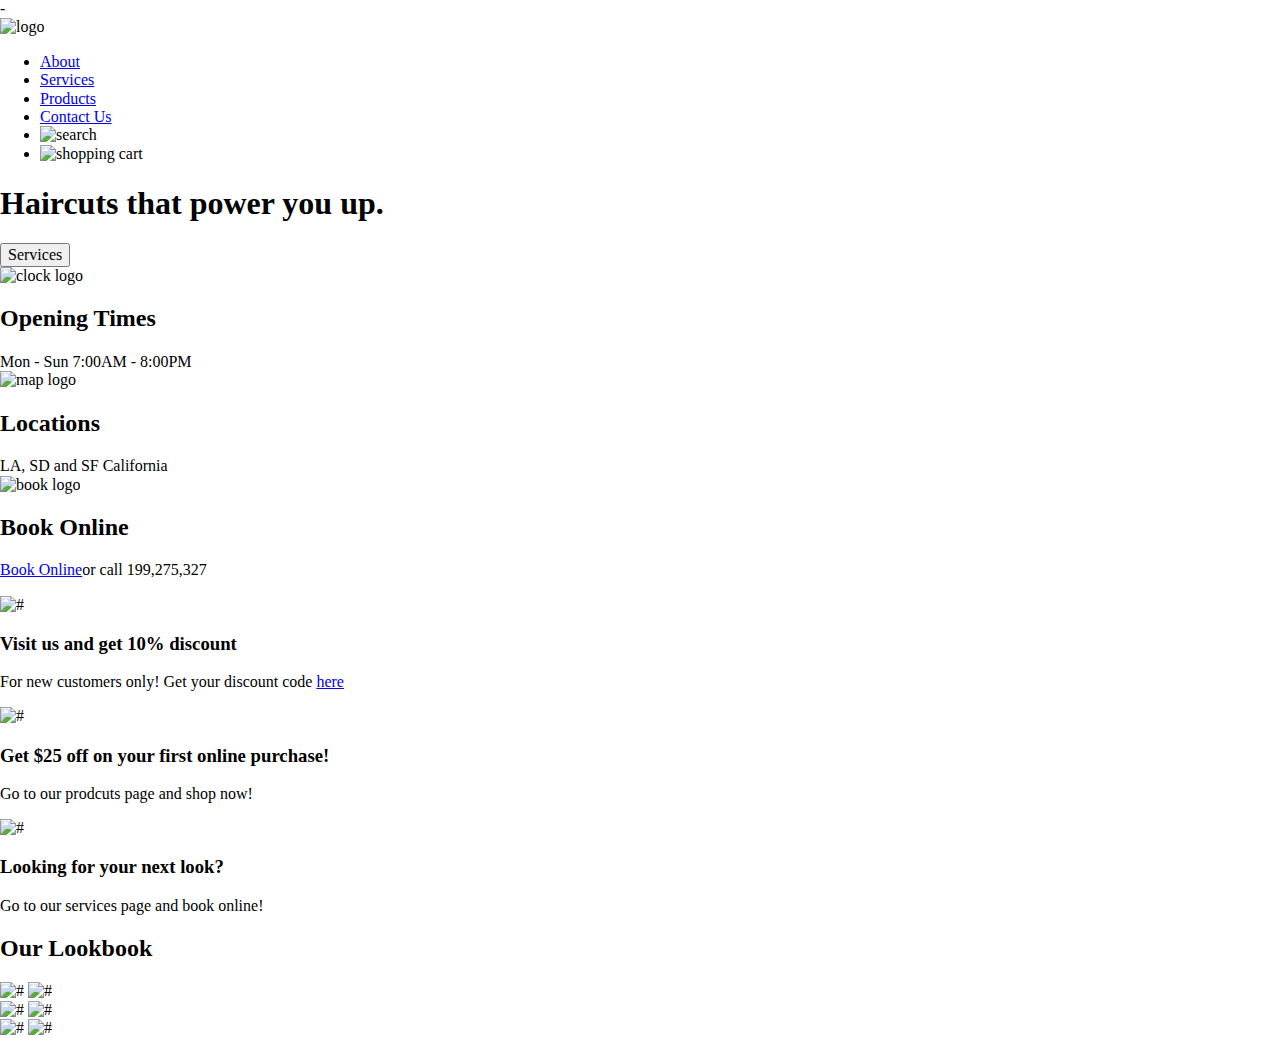
==== Hair-Salon-layout/index.html @ 532c35f3 "hair salon html" ====
-<!DOCTYPE html>
<html lang="en">
	<head>
    	<meta charset="utf-8">
    	<meta name="description" content="Your description goes here">
    	<meta name="keywords" content="one, two, three">

		<title>Blank Template</title>

		<!-- external CSS link -->
		<link rel="stylesheet" href="normalize.css">
		<link rel="stylesheet" href="style.css">
	</head>
	<body>
		<header>
			<img src="#" alt="logo">
			<nav>
				<ul>
					<li><a href="#">About</a></li>
					<li><a href="#">Services</a></li>
					<li><a href="#">Products</a></li>
					<li><a href="#">Contact Us</a></li>
					<li><img src="#" alt="search"></li>
					<li><img src="#" alt="shopping cart"></li>
				</ul>
			</nav>
		</header>
		<main>
			<section>
				<h1>Haircuts that power you up.</h1>
				<button name="services">Services</button>
			</section>
		</main>
		<section>
			<section>
				<img src="#" alt="clock logo">
				<h2>Opening Times</h2>
				<span>Mon - Sun</span>
				<span>7:00AM - 8:00PM</span>
			</section>
			<section>
				<img src="#" alt="map logo">
				<h2>Locations</h2>
				<span>LA, SD and SF California</span>
			</section>
			<section>
				<img src="#" alt="book logo">
				<h2>Book Online</h2>
				<p><a href=#>Book Online</a>or call 199,275,327</p>
			</section>
		</section>
		<section>
			<section>
				<img src="#" alt="#">
				<h3>Visit us and get 10% discount</h3>
				<p>For new customers only! Get your discount code <a href="#">here</a></p>
			</section>
			<section>
				<img src="#" alt="#">
				<h3>Get &dollar;25 off on your first online purchase!</h3>
				<p>Go to our prodcuts page and shop now!</p>
			</section>
			<section>
				<img src="#" alt="#">
				<h3>Looking for your next look?</h3>
				<p>Go to our services page and book online!</p>
			</section>
		</section>
		<section>
			<h2>Our Lookbook</h2>
			<section>
				<img src="#" alt="#">
				<img src="#" alt="#">
			</section>
			<section>
				<img src="#" alt="#">
				<img src="#" alt="#">
			</section>
			<section>
				<img src="#" alt="#">
				<img src="#" alt="#">
			</section>
		</section>
	</body>
</html>
---- Hair-Salon-layout/style.css ----
/* Box Model Hack */
* {
     box-sizing: border-box;
}

/* Clear fix hack */
.clearfix:after {
     content: ".";
     display: block;
     clear: both;
     visibility: hidden;
     line-height: 0;
     height: 0;
}

.clear {
	clear: both;
}

/******************************************
/* BASE STYLES
/*******************************************/

body {

}


/******************************************
/* LAYOUT
/*******************************************/
header {

}

footer {

}

/******************************************
/* ADDITIONAL STYLES
/*******************************************/
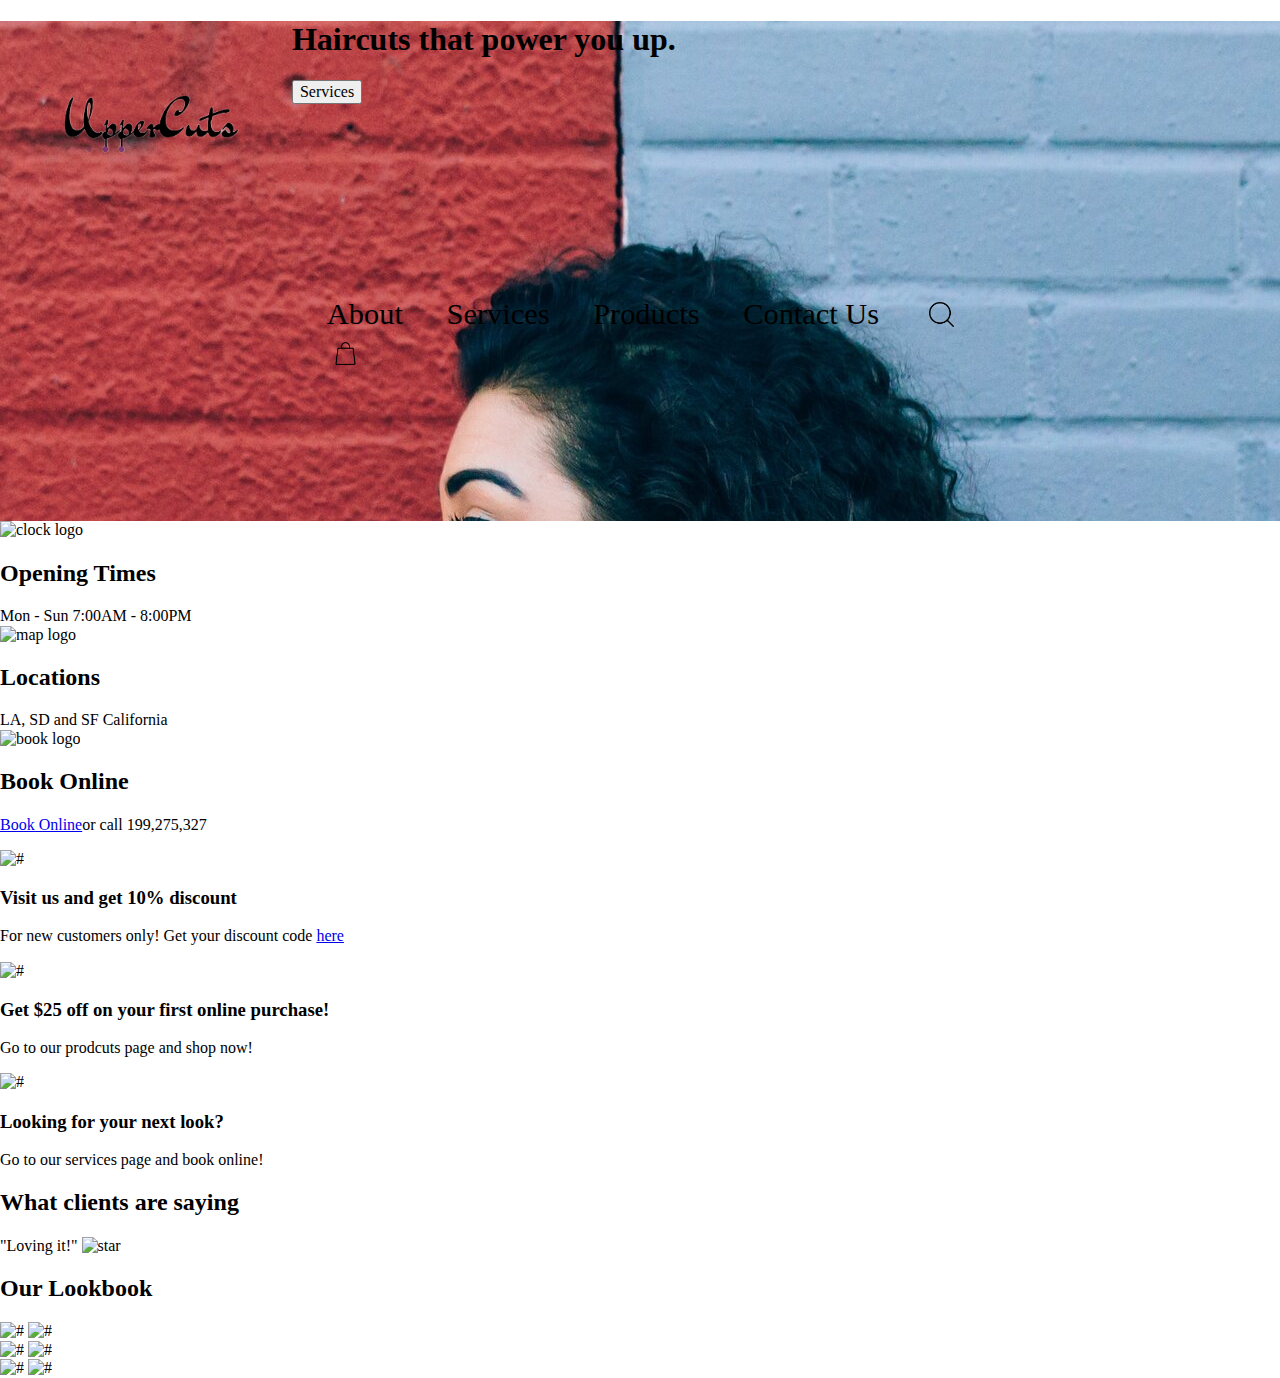
==== commit 14fdc4d7: "update" ====
--- a/Hair-Salon-layout/index.html
+++ b/Hair-Salon-layout/index.html
@@ -1,4 +1,4 @@
--<!DOCTYPE html>
+<!DOCTYPE html>
 <html lang="en">
 	<head>
     	<meta charset="utf-8">
@@ -13,15 +13,15 @@
 	</head>
 	<body>
 		<header>
-			<img src="#" alt="logo">
-			<nav>
+			<img src="UClogo.png" alt="logo" class="logo fltlft">
+			<nav class="fltlft">
 				<ul>
-					<li><a href="#">About</a></li>
-					<li><a href="#">Services</a></li>
-					<li><a href="#">Products</a></li>
-					<li><a href="#">Contact Us</a></li>
-					<li><img src="#" alt="search"></li>
-					<li><img src="#" alt="shopping cart"></li>
+					<li class="fltlft list"><a href="#" class="anc hfont">About</a></li>
+					<li class="fltlft list"><a href="#" class="anc hfont">Services</a></li>
+					<li class="fltlft list"><a href="#" class="anc hfont">Products</a></li>
+					<li class="fltlft list"><a href="#" class="anc hfont">Contact Us</a></li>
+					<li class="fltlft list"><img src="magnifying-glass.png" alt="search" class="lgo"></li>
+					<li class="fltlft list"><img src="shopping-bag.png" alt="shopping" class="lgo"></li>
 				</ul>
 			</nav>
 		</header>
@@ -67,6 +67,11 @@
 			</section>
 		</section>
 		<section>
+			<h2>What clients are saying</h2>
+			<span>"Loving it!"</span>
+			<img src="#" alt="star">
+		</section>
+		<section>
 			<h2>Our Lookbook</h2>
 			<section>
 				<img src="#" alt="#">
--- a/Hair-Salon-layout/style.css
+++ b/Hair-Salon-layout/style.css
@@ -20,23 +20,42 @@
 /******************************************
 /* BASE STYLES
 /*******************************************/
-
-body {
-
+.fltlft{
+     float: left;
 }
-
-
+.anc{
+     text-decoration: none;
+}
 /******************************************
 /* LAYOUT
 /*******************************************/
-header {
-
+.header{
+     height: 210px;
+     background: rgb(255, 255, 255);
 }
-
-footer {
-
+nav{
+     width: 60%;
+     margin: 4% 0 0 19%;
 }
-
+.logo{
+     height: 208px;
+}
+.lgo{
+     height: 35px;
+     margin-left: 3%;
+}
+.hfont{
+     font-size: 1.9rem;   
+     color: black;
+}
+.list{
+     list-style: none;  
+     margin-left: 6%;
+}
+main{
+     background: url(devn-5unsplash.jpg) top no-repeat;
+     height: 500px;
+}
 /******************************************
 /* ADDITIONAL STYLES
 /*******************************************/
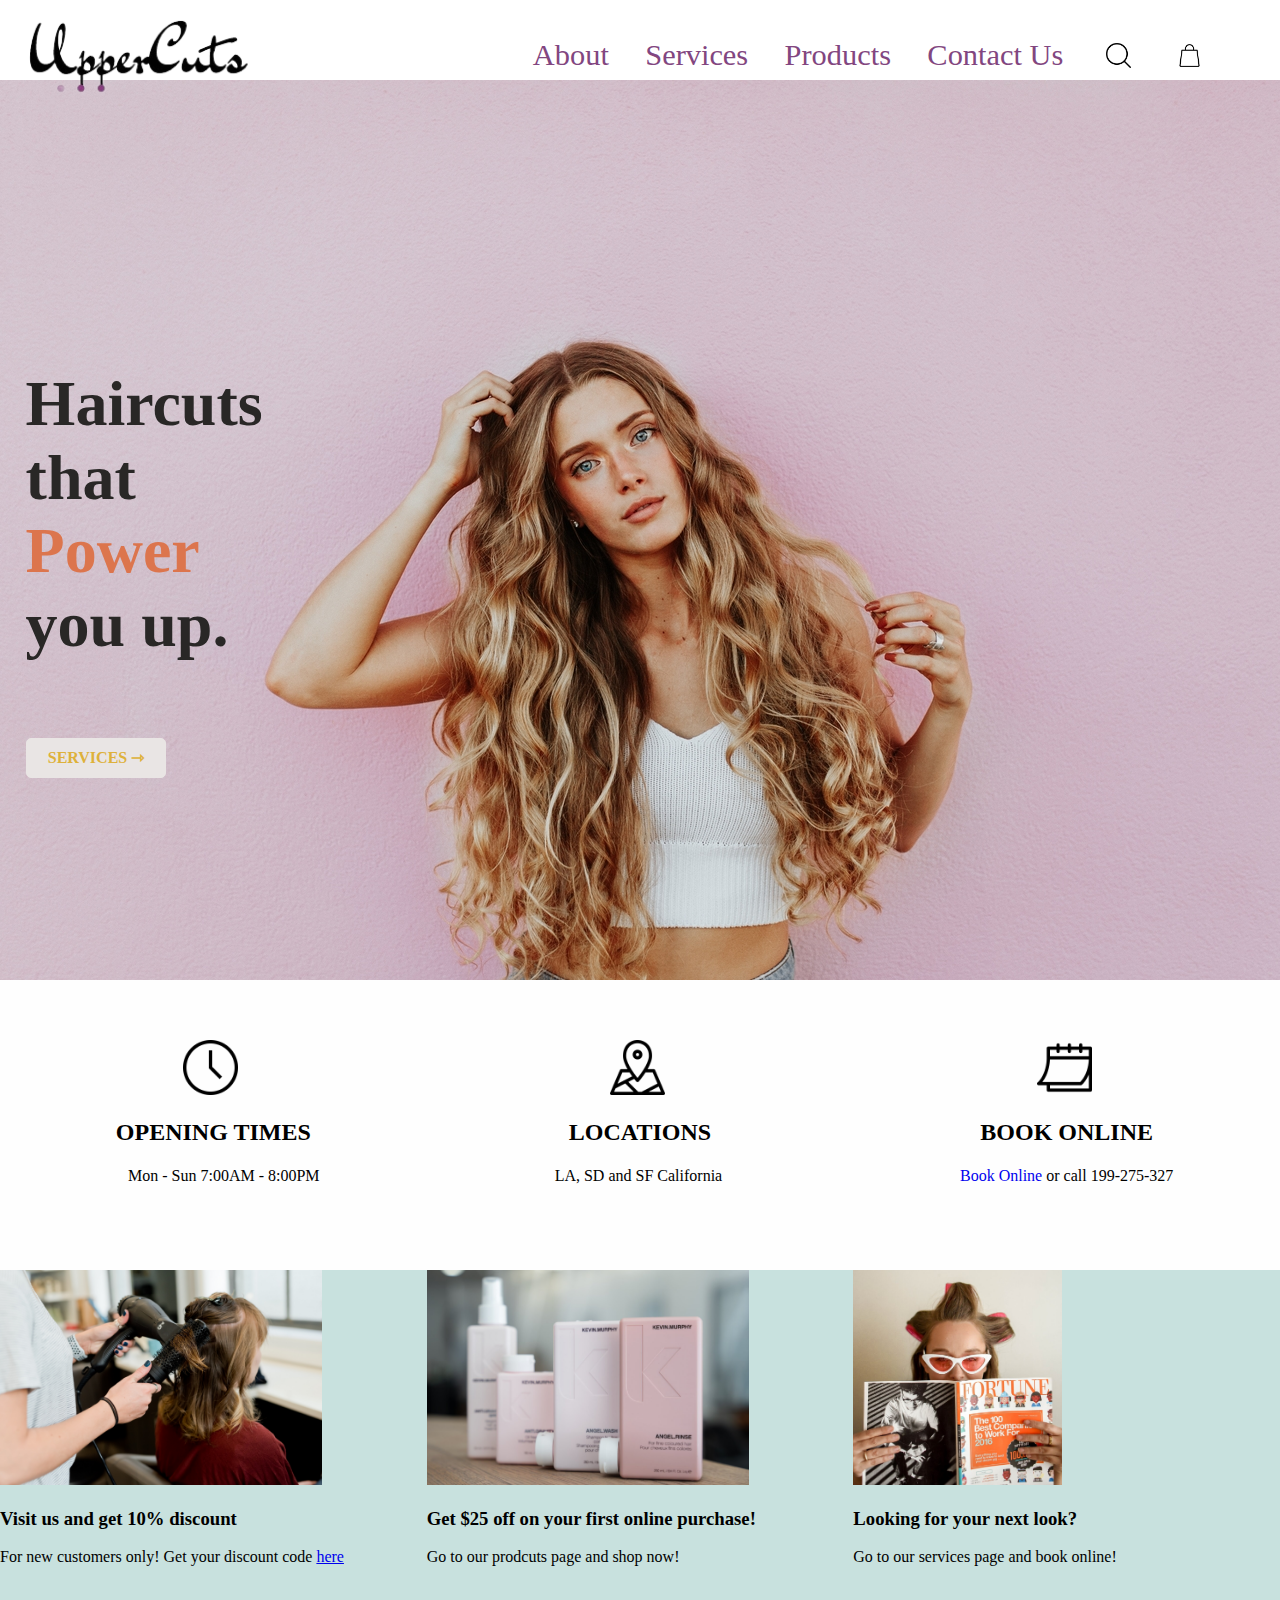
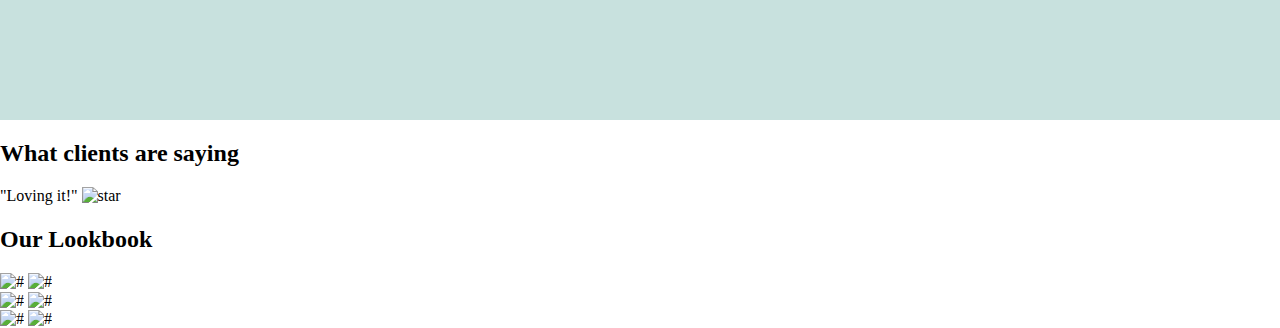
==== commit a7c37141: "update" ====
--- a/Hair-Salon-layout/index.html
+++ b/Hair-Salon-layout/index.html
@@ -27,41 +27,41 @@
 		</header>
 		<main>
 			<section>
-				<h1>Haircuts that power you up.</h1>
-				<button name="services">Services</button>
+				<h1 class="htag">Haircuts that <span class="spow">power</span> you up.</h1>
+				<button name="services" class="sbtn upc">Services &#8702;</button>
 			</section>
 		</main>
-		<section>
-			<section>
-				<img src="#" alt="clock logo">
-				<h2>Opening Times</h2>
-				<span>Mon - Sun</span>
+		<section class="dts">
+			<section class="fltlft inf">
+				<img src="clock.png" alt="clock logo" class="lgo1">
+				<h2 class="upc">Opening Times</h2>
+				<span class="sp2">Mon - Sun</span>
 				<span>7:00AM - 8:00PM</span>
 			</section>
-			<section>
-				<img src="#" alt="map logo">
-				<h2>Locations</h2>
-				<span>LA, SD and SF California</span>
+			<section class="fltlft inf">
+				<img src="map.png" alt="map logo" class="lgo1">
+				<h2 class="upc">Locations</h2>
+				<span class="sp2">LA, SD and SF California</span>
 			</section>
-			<section>
-				<img src="#" alt="book logo">
-				<h2>Book Online</h2>
-				<p><a href=#>Book Online</a>or call 199,275,327</p>
+			<section class="fltlft inf">
+				<img src="calendar.png" alt="calendar logo" class="lgo1">
+				<h2 class="upc">Book Online</h2>
+				<p ><a href=# class="anc">Book Online</a> or call 199-275-327</p>
 			</section>
 		</section>
-		<section>
-			<section>
-				<img src="#" alt="#">
+		<section class="dsc">
+			<section class="inf1 fltlft">
+				<img src="rsz_adamwingerunsplash.jpg" alt="getting your hair styled in a salon">
 				<h3>Visit us and get 10% discount</h3>
 				<p>For new customers only! Get your discount code <a href="#">here</a></p>
 			</section>
-			<section>
-				<img src="#" alt="#">
+			<section class="inf1 fltlft">
+				<img src="rsz_nick-scottunsplash.jpg" alt="hair salon prodcuts">
 				<h3>Get &dollar;25 off on your first online purchase!</h3>
 				<p>Go to our prodcuts page and shop now!</p>
 			</section>
-			<section>
-				<img src="#" alt="#">
+			<section class="inf1 fltlft">
+				<img src="rsz_2element5unsplash.jpg" alt="a lady choosing a new haircut">
 				<h3>Looking for your next look?</h3>
 				<p>Go to our services page and book online!</p>
 			</section>
--- a/Hair-Salon-layout/style.css
+++ b/Hair-Salon-layout/style.css
@@ -26,19 +26,23 @@
 .anc{
      text-decoration: none;
 }
+.upc{
+     text-transform: uppercase;
+}
 /******************************************
 /* LAYOUT
 /*******************************************/
-.header{
-     height: 210px;
+header{
+     height: 80px;
      background: rgb(255, 255, 255);
 }
 nav{
      width: 60%;
-     margin: 4% 0 0 19%;
+     margin: 1.7% 0 0 15%;
 }
 .logo{
-     height: 208px;
+     height: 124px;
+     margin-top: -1%;
 }
 .lgo{
      height: 35px;
@@ -46,15 +50,67 @@
 }
 .hfont{
      font-size: 1.9rem;   
-     color: black;
+     color: rgb(130, 70, 128)
 }
 .list{
      list-style: none;  
-     margin-left: 6%;
+     margin-left: 5%;
 }
 main{
-     background: url(devn-5unsplash.jpg) top no-repeat;
-     height: 500px;
+     background: url(rsz_1unsplash.jpg) top no-repeat;
+     height: 900px;
+}
+.htag{
+     color: rgb(41, 39, 38);
+     font-size: 4rem;
+     display: inline-block;
+     margin: 20% 78% 0 2%;
+}
+.sbtn{
+     margin: 6% 0 0 2%;
+     background: rgb(233, 229, 228);
+     border: 1px solid rgb(233, 229, 228);
+     border-radius: 5px;
+     height: 40px;
+     width: 11%;
+     color: rgb(222, 177, 58);
+     font-weight: 600;
+}
+.spow{
+     color: rgb(220, 117, 77);
+     text-transform: capitalize;
+}
+/* Salon Info */
+.dts{
+     background: rgb(254, 254, 254);
+     height: 290px;
+     width: 100%;
+}
+.inf{
+     width: 33.333%;
+}
+.inf > *{
+     text-align: center;
+}
+.lgo1{
+     height: 55px;
+     margin: 14% 0 0 43%;
+}
+.sp2{
+     margin-left: 30%;
+}
+/* discount */
+.dsc{
+     background: rgb(200, 225, 222);
+     height: 450px;
+     width: 100%;
+}
+.inf1{
+     width: 33.333%;
+     height: 370px;
+}
+.inf1 > img{
+     height: 215px;
 }
 /******************************************
 /* ADDITIONAL STYLES
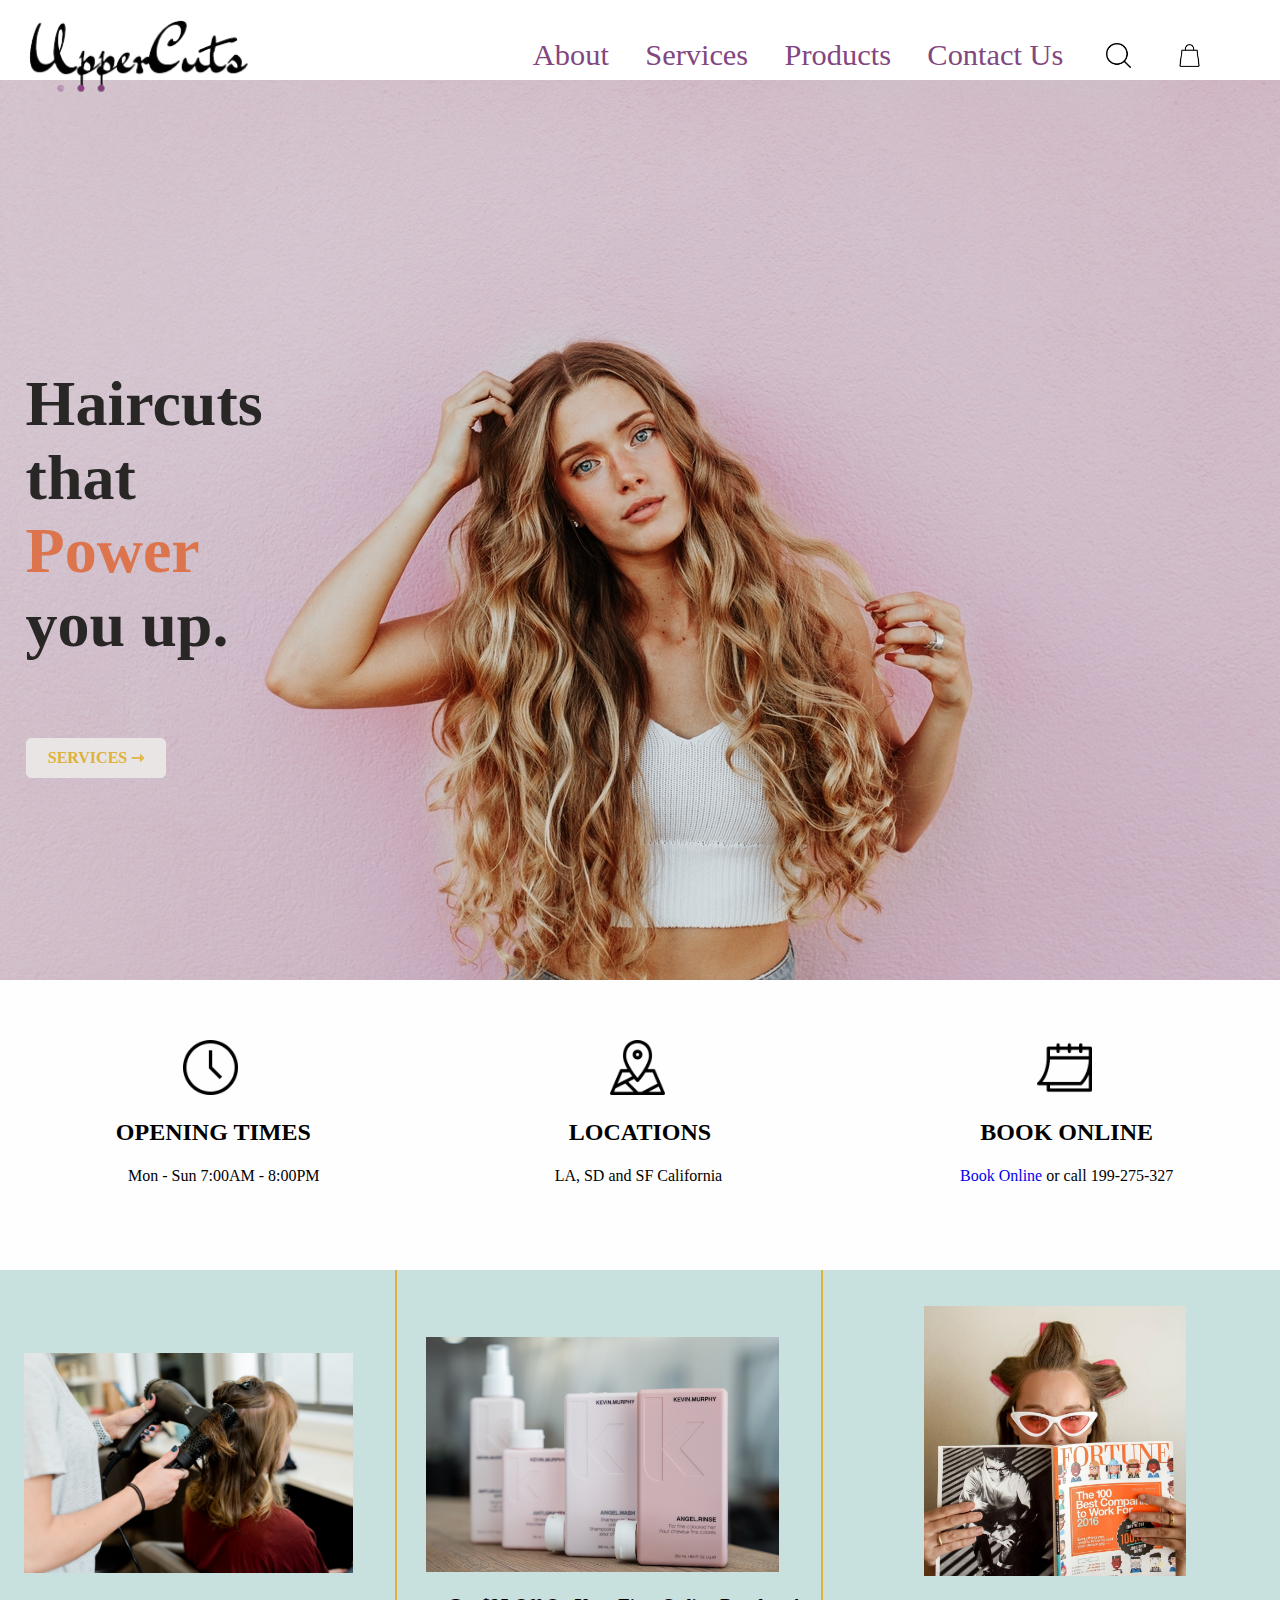
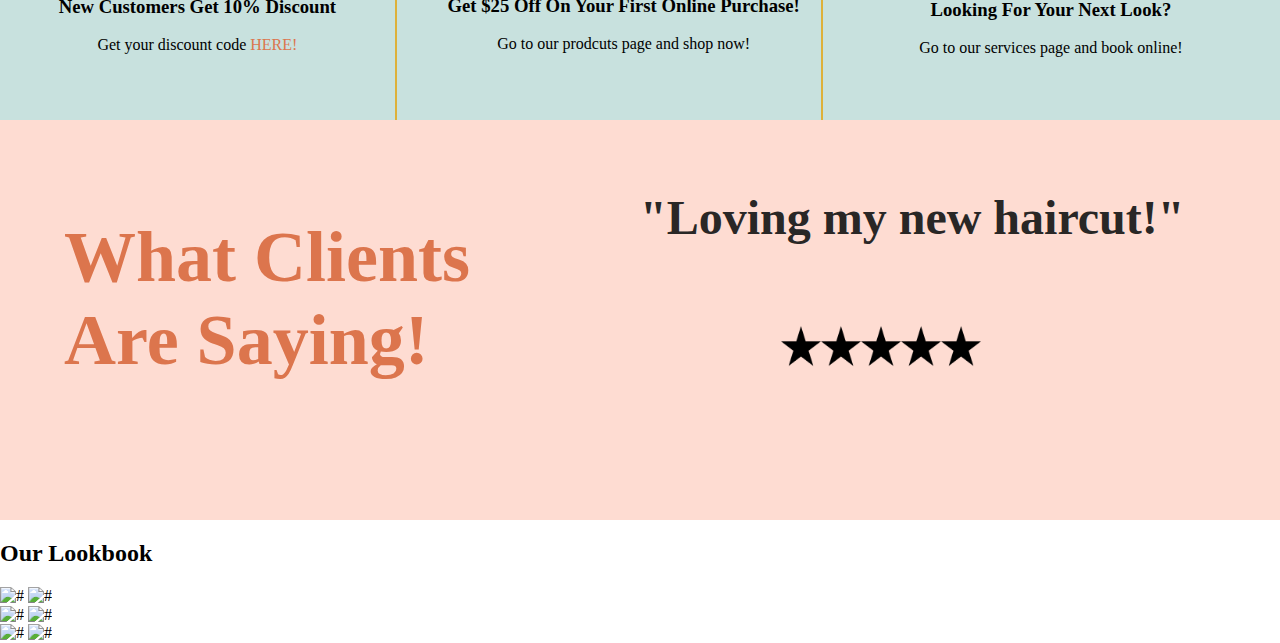
==== commit f92f20f9: "update" ====
--- a/Hair-Salon-layout/index.html
+++ b/Hair-Salon-layout/index.html
@@ -46,30 +46,34 @@
 			<section class="fltlft inf">
 				<img src="calendar.png" alt="calendar logo" class="lgo1">
 				<h2 class="upc">Book Online</h2>
-				<p ><a href=# class="anc">Book Online</a> or call 199-275-327</p>
+				<p><a href=# class="anc">Book Online</a> or call 199-275-327</p>
 			</section>
 		</section>
 		<section class="dsc">
 			<section class="inf1 fltlft">
-				<img src="rsz_adamwingerunsplash.jpg" alt="getting your hair styled in a salon">
-				<h3>Visit us and get 10% discount</h3>
-				<p>For new customers only! Get your discount code <a href="#">here</a></p>
+				<img src="rsz_adamwingerunsplash.jpg" alt="getting your hair styled in a salon" class="blw">
+				<h3 class="dsch3 cntr">New customers get 10% discount</h3>
+				<p class="cntr">Get your discount code <a href="#" class="here upc anc">here!</a></p>
 			</section>
 			<section class="inf1 fltlft">
-				<img src="rsz_nick-scottunsplash.jpg" alt="hair salon prodcuts">
-				<h3>Get &dollar;25 off on your first online purchase!</h3>
-				<p>Go to our prodcuts page and shop now!</p>
+				<img src="rsz_nick-scottunsplash.jpg" alt="hair salon prodcuts" class="shp">
+				<h3 class="dsch3 cntr">Get &dollar;25 off on your first online purchase!</h3>
+				<p class="cntr">Go to our prodcuts page and shop now!</p>
 			</section>
-			<section class="inf1 fltlft">
-				<img src="rsz_2element5unsplash.jpg" alt="a lady choosing a new haircut">
-				<h3>Looking for your next look?</h3>
-				<p>Go to our services page and book online!</p>
+			<section class="inf1 fltlft lasb">
+				<img src="rsz_2element5unsplash.jpg" alt="a lady choosing a new haircut" class="magl">
+				<h3 class="dsch3 cntr">Looking for your next look?</h3>
+				<p class="mgnp cntr">Go to our services page and book online!</p>
 			</section>
 		</section>
-		<section>
-			<h2>What clients are saying</h2>
-			<span>"Loving it!"</span>
-			<img src="#" alt="star">
+		<section class="clnt">
+			<section class="cl1 fltlft">
+				<h2 class="wht">What clients are saying!</h2>
+			</section>
+			<section class="cl2 fltlft">
+			<span class="lov">"Loving my new haircut!"</span>
+			<img src="stars.png" alt="star" class="star">
+			</section>
 		</section>
 		<section>
 			<h2>Our Lookbook</h2>
--- a/Hair-Salon-layout/style.css
+++ b/Hair-Salon-layout/style.css
@@ -28,6 +28,9 @@
 }
 .upc{
      text-transform: uppercase;
+}
+.cntr{    
+     text-align: center;
 }
 /******************************************
 /* LAYOUT
@@ -104,13 +107,60 @@
      background: rgb(200, 225, 222);
      height: 450px;
      width: 100%;
+     box-sizing: border-box;
 }
 .inf1{
-     width: 33.333%;
-     height: 370px;
+     width: 31%;
+     height: 450px;
+     border-right: 2px solid rgb(222, 177, 58);
+     margin-right: 2.3%;
 }
-.inf1 > img{
-     height: 215px;
+.lasb{
+     border-right: none;
+}
+.magl{
+     height: 270px;
+     margin: 9% 0 0 18%;
+}
+.shp{
+     height: 235px;
+     margin-top: 17%;
+}
+.blw{
+     height: 220px;
+     margin: 21% 0 0 6%;
+}
+.dsch3{
+     text-transform: capitalize;
+}
+.here{
+     color: rgb(220, 117, 77);
+}
+/* Review */
+.clnt{
+     height: 400px;
+     background: rgb(254, 220, 210);
+}
+.wht{
+     color: rgb(220, 117, 77);
+     font-size: 4.5rem;
+     left: 5%;
+     text-transform: capitalize;
+     margin: 15% 23% 0 10%;
+}
+.lov{
+     color: rgb(41, 39, 38);
+     font-weight: 600;
+     font-size: 3rem;
+     margin-top: 11%;
+     display: inline-block;
+}
+.star{
+     height: 200px;
+     margin-left: 22%;
+}
+.cl1, .cl2{
+     width: 50%;
 }
 /******************************************
 /* ADDITIONAL STYLES
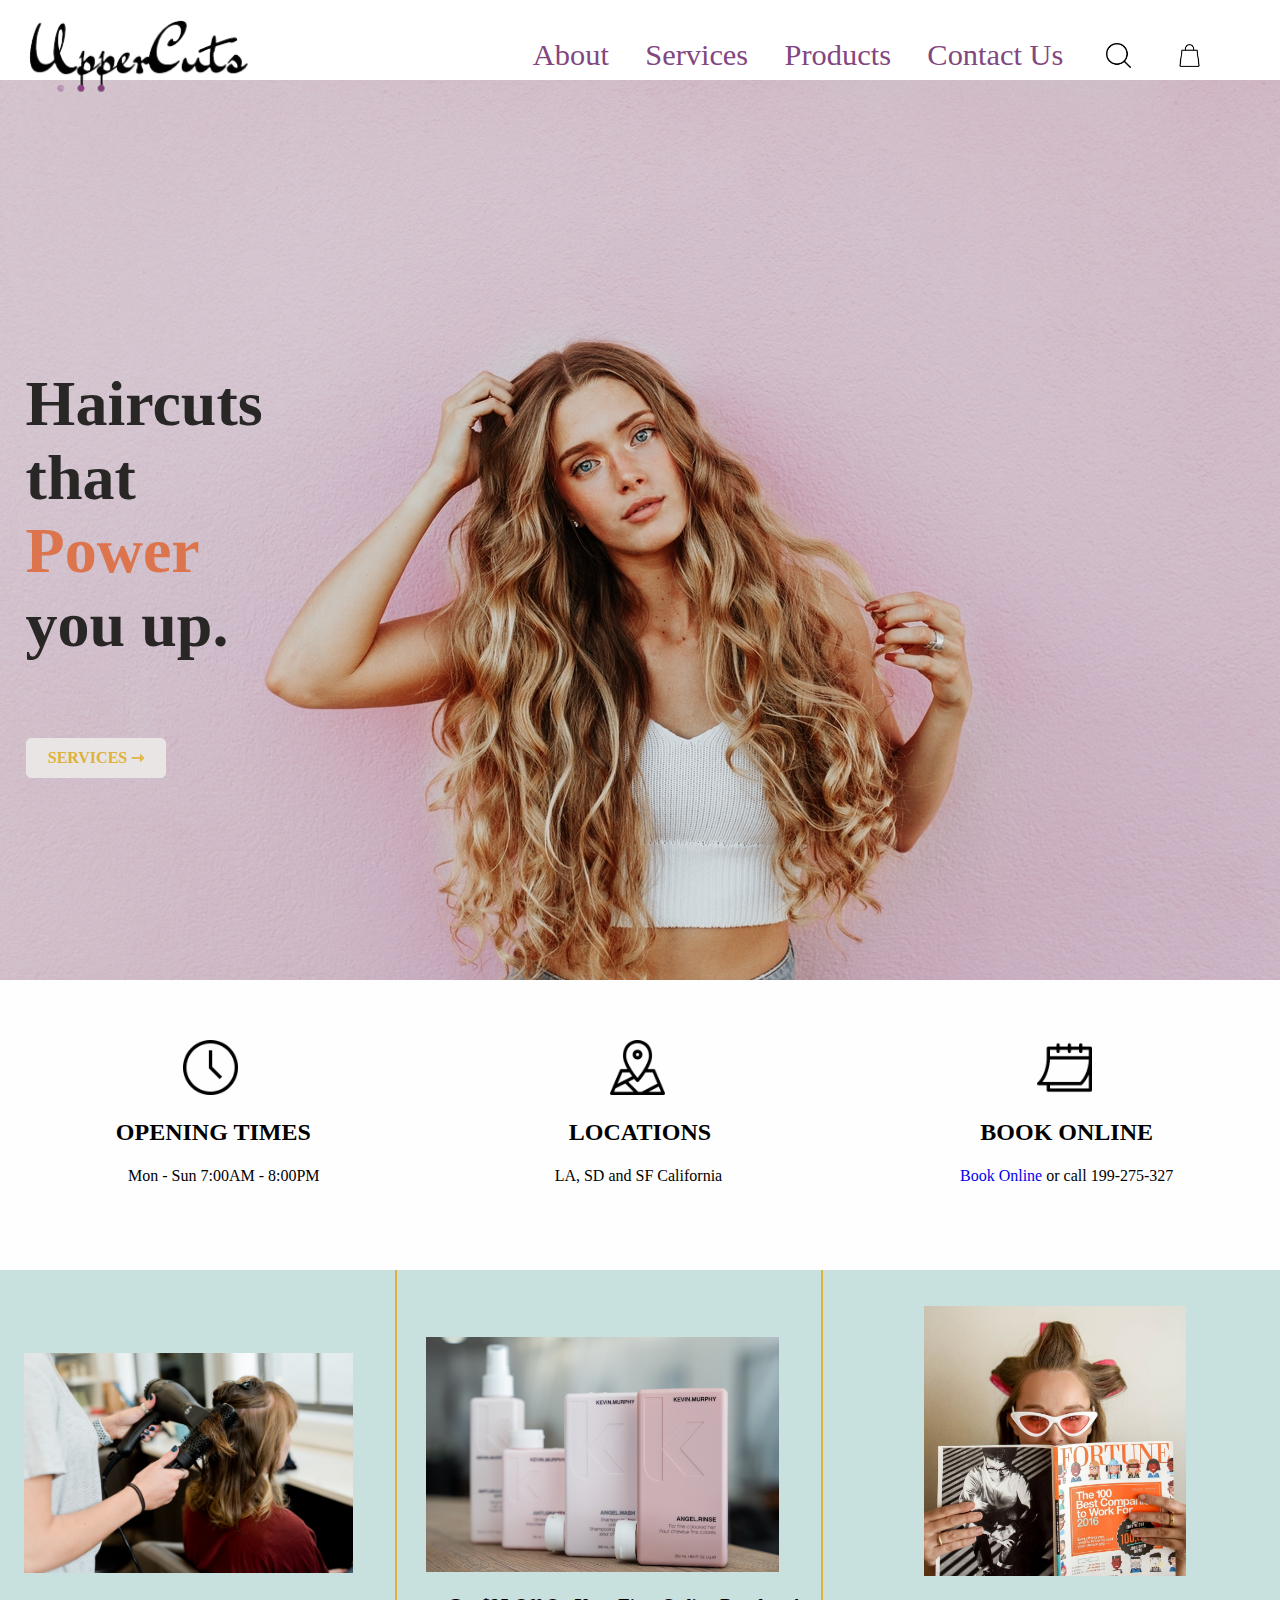
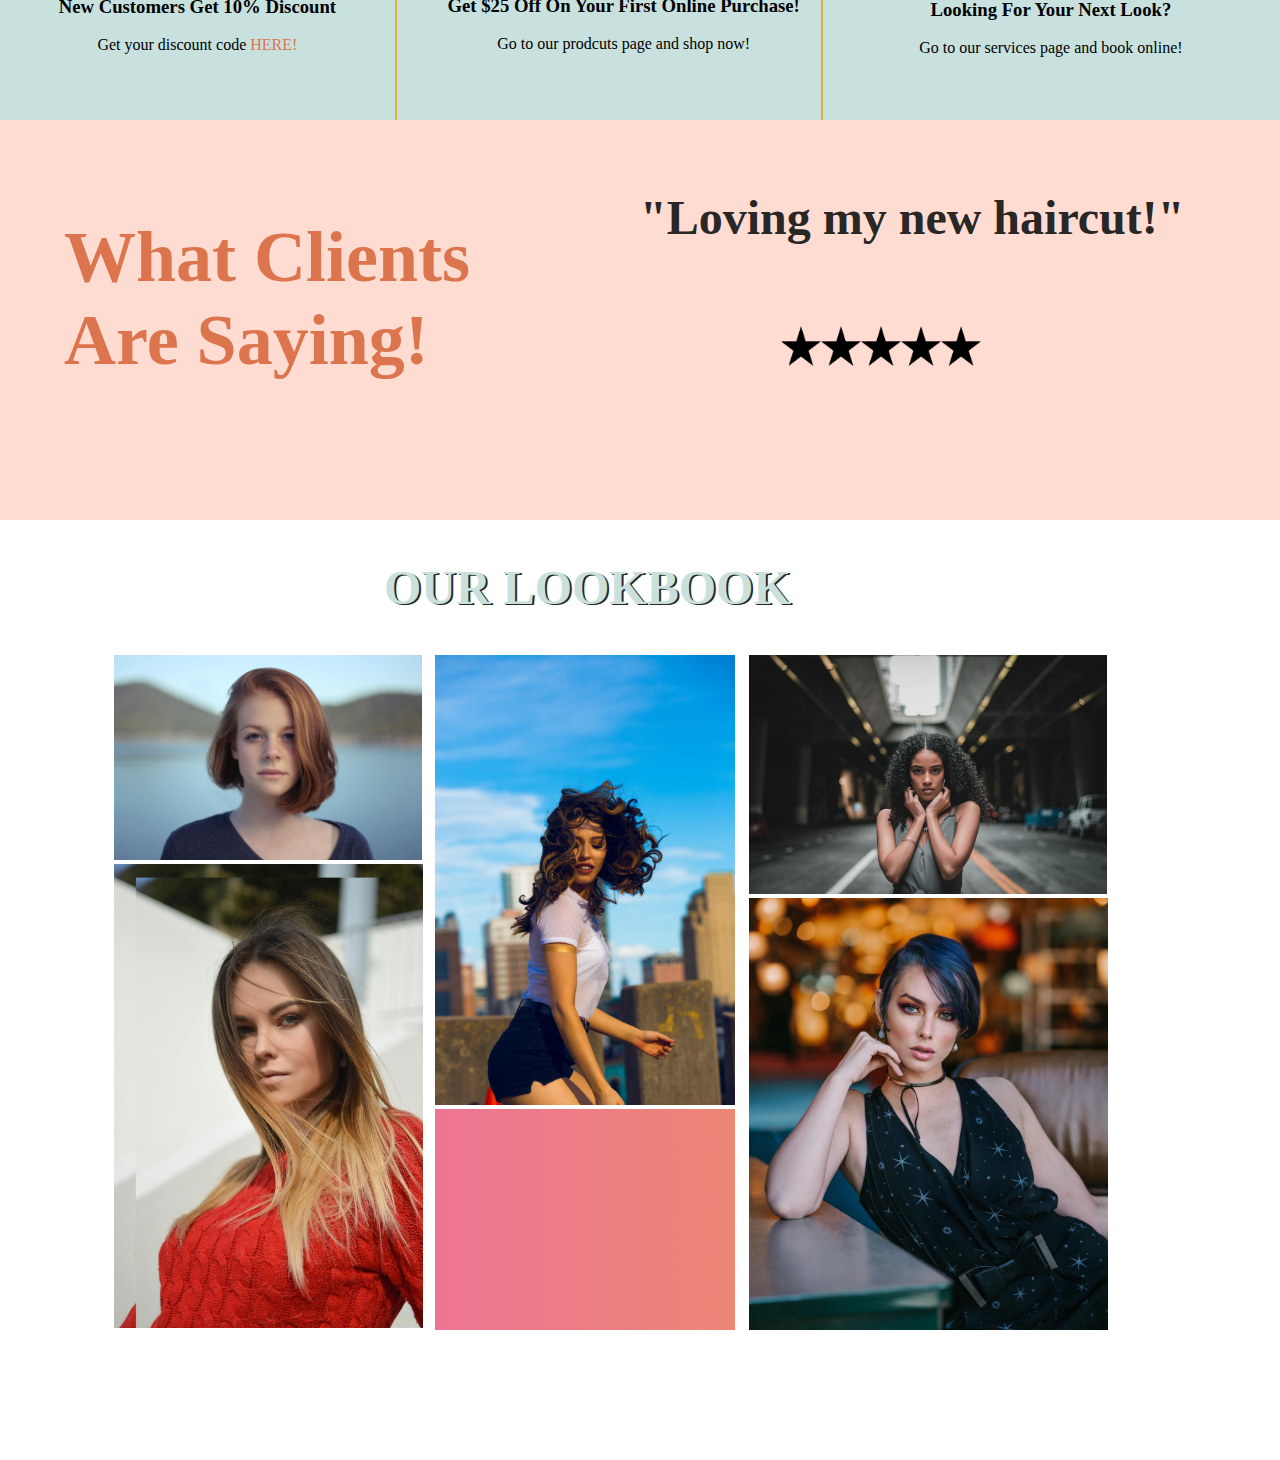
==== commit 44b3420e: "layout finished" ====
--- a/Hair-Salon-layout/index.html
+++ b/Hair-Salon-layout/index.html
@@ -75,19 +75,19 @@
 			<img src="stars.png" alt="star" class="star">
 			</section>
 		</section>
-		<section>
-			<h2>Our Lookbook</h2>
-			<section>
-				<img src="#" alt="#">
-				<img src="#" alt="#">
+		<section class="lbk">
+			<h2 class="h2l upc">Our Lookbook</h2>
+			<section class="clm1 fltlft">
+				<img src="christopher-campbellunsplash.jpg" alt="#" class="pc1">
+				<img src="rsz_tamara-bellisunsplash.jpg" alt="#" class="pc2">
 			</section>
-			<section>
-				<img src="#" alt="#">
-				<img src="#" alt="#">
+			<section class="clm2 fltlft">
+				<img src="ayo-ogunseindeunsplash.jpg" alt="#" class="pc3">
+				<img src="rsz_1peach.jpg" alt="#" class="pc4">
 			</section>
-			<section>
-				<img src="#" alt="#">
-				<img src="#" alt="#">
+			<section class="clm3 fltlft">
+				<img src="judeus-samsonunsplash.jpg" alt="#" class="pc5">
+				<img src="lance-reisunsplash.jpg" alt="#" class="pc6">
 			</section>
 		</section>
 	</body>
--- a/Hair-Salon-layout/style.css
+++ b/Hair-Salon-layout/style.css
@@ -162,6 +162,47 @@
 .cl1, .cl2{
      width: 50%;
 }
+/* lookbook */
+.lbk{
+     width: 100%;
+     height: 900px;
+}
+.clm1{
+     width: 33%;
+     margin-left: 1%;
+}
+.clm2{
+     width: 24.5%;
+}
+.clm3{
+     width: 33%;
+}
+.pc1{
+     height: 205px;
+     margin-left: 24%;
+}
+.pc2{
+     height: 464px;
+     margin-left: 24%;
+}
+.pc3{
+     height: 450px;
+}
+.pc4{
+     height: 221px;
+}
+.pc5{
+     height: 239px;
+}
+.pc6{
+     height: 432px;
+}
+.h2l{
+     color: rgb(200, 225, 222);
+     font-size: 3rem;
+     text-shadow: 2px 1px rgb(41, 39, 38);
+     margin-left: 30%;
+}
 /******************************************
 /* ADDITIONAL STYLES
 /*******************************************/
